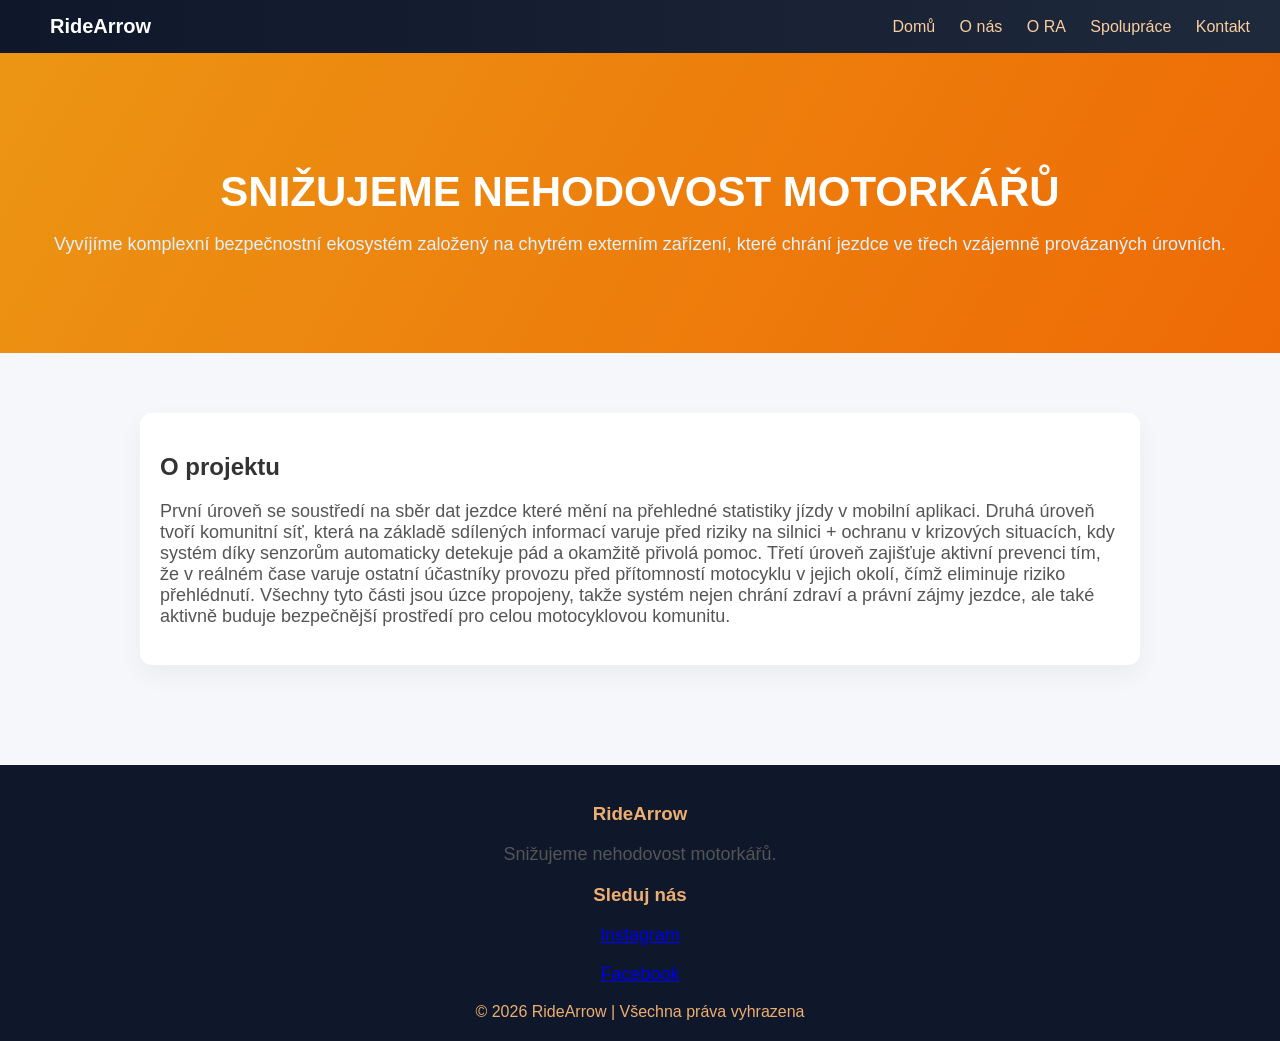
==== index.html @ ab4bf052 "Add files via upload" ====
<!DOCTYPE html>
<html lang="cs">
<head>
<meta charset="UTF-8">
<title>Domů</title>
<link rel="stylesheet" href="style.css">
</head>
<body>
<nav>
<a href="index.html"><strong>RideArrow</strong></a>
<div>
<a href="index.html">Domů</a>
<a href="o_nas.html">O nás</a>
<a href="o_ridearrow.html">O RA</a>
<a href="spoluprace.html">Spolupráce</a>
<a href="kontakt.html">Kontakt</a>
</div>
</nav>

<section class="hero">
<h1>SNIŽUJEME NEHODOVOST MOTORKÁŘŮ</h1>
<p>Vyvíjíme komplexní bezpečnostní ekosystém založený na chytrém externím zařízení, které chrání jezdce ve třech vzájemně provázaných úrovních. 
</p>
</section>

<div class="container">
<div class="card">
<h2>O projektu</h2>
<p>První úroveň se soustředí na sběr dat jezdce které mění na přehledné statistiky jízdy v mobilní aplikaci. 

Druhá úroveň tvoří komunitní síť, která na základě sdílených informací varuje před riziky na silnici + ochranu v krizových situacích, kdy systém díky senzorům automaticky detekuje pád a okamžitě přivolá pomoc. 

Třetí úroveň zajišťuje aktivní prevenci tím, že v reálném čase varuje ostatní účastníky provozu před přítomností motocyklu v jejich okolí, čímž eliminuje riziko přehlédnutí. 

Všechny tyto části jsou úzce propojeny, takže systém nejen chrání zdraví a právní zájmy jezdce, ale také aktivně buduje bezpečnější prostředí pro celou motocyklovou komunitu.</p>
</div>
</div>
<div class="images">
<img src="3.jpg" alt="">
<img src="5.jpg" alt="">
</div>
</div>

<footer>
    <div class="footer-container">
        
        <div class="footer-section">
            <h3>RideArrow</h3>
            <p>Snižujeme nehodovost motorkářů.</p>
        </div>

        <div class="footer-section">
            <h3>Sleduj nás</h3>
            <p><a href="https://www.instagram.com/ridearrow?utm_source=ig_web_button_share_sheet&igsh=ZDNlZDc0MzIxNw==">Instagram</a></p>
            <p><a href="https://www.facebook.com/61574367451487/videos/za%C5%99%C3%ADzen%C3%AD-ra-v-akci-%EF%B8%8F/1183880280383895/">Facebook</a></p>
        </div>

    </div>

    <div class="footer-bottom">
        &copy; 2026 RideArrow | Všechna práva vyhrazena
    </div>
</footer>
</body>
</html>
---- style.css ----
body {
    margin: 0;
    font-family: 'Segoe UI', Arial, sans-serif;
    background: #f5f7fa;
    color: #333;
}

nav {
    background: linear-gradient(90deg, #0f172a, #1e293b);
    padding: 15px 30px;
    display: flex;
    justify-content: space-between;
    align-items: center;
}

nav strong {
    color: white;
    font-size: 20px;
}

nav a {
    color: #facea1;
    margin-left: 20px;
    text-decoration: none;
    font-weight: 500;
    transition: 0.3s;
}

nav a:hover {
    color: #38ebf8;
}

.container {
    max-width: 1000px;
    margin: auto;
    padding: 40px 20px;
}

h1 {
    font-size: 36px;
    margin-bottom: 10px;
}

p {
    font-size: 18px;
    color: #555;
}

.hero {
    background: linear-gradient(120deg, #ec9514, #ee6a05);
    color: white;
    padding: 80px 20px;
    text-align: center;
}

.hero h1 {
    font-size: 42px;
}

.hero p {
    color: #e0f2fe;
}

.card {
    background: white;
    padding: 20px;
    border-radius: 12px;
    box-shadow: 0 10px 25px rgba(0,0,0,0.05);
    margin-top: 20px;
}

.images {
    display: flex;
    gap: 20px;
    margin-top: 20px;
}

.images img {
    width: 100%;
    max-width: 300px;
    border-radius: 10px;
    box-shadow: 0 5px 15px rgba(0,0,0,0.1);
}

footer {
    background: #0f172a;
    color: #edaf71;
    text-align: center;
    padding: 20px;
    margin-top: 40px;
}
.footer-section a {
    display: inline-block;
    transition: 0.3s;
}

.footer-section a:hover {
    transform: translateX(5px);
    color: #f5902c;
}
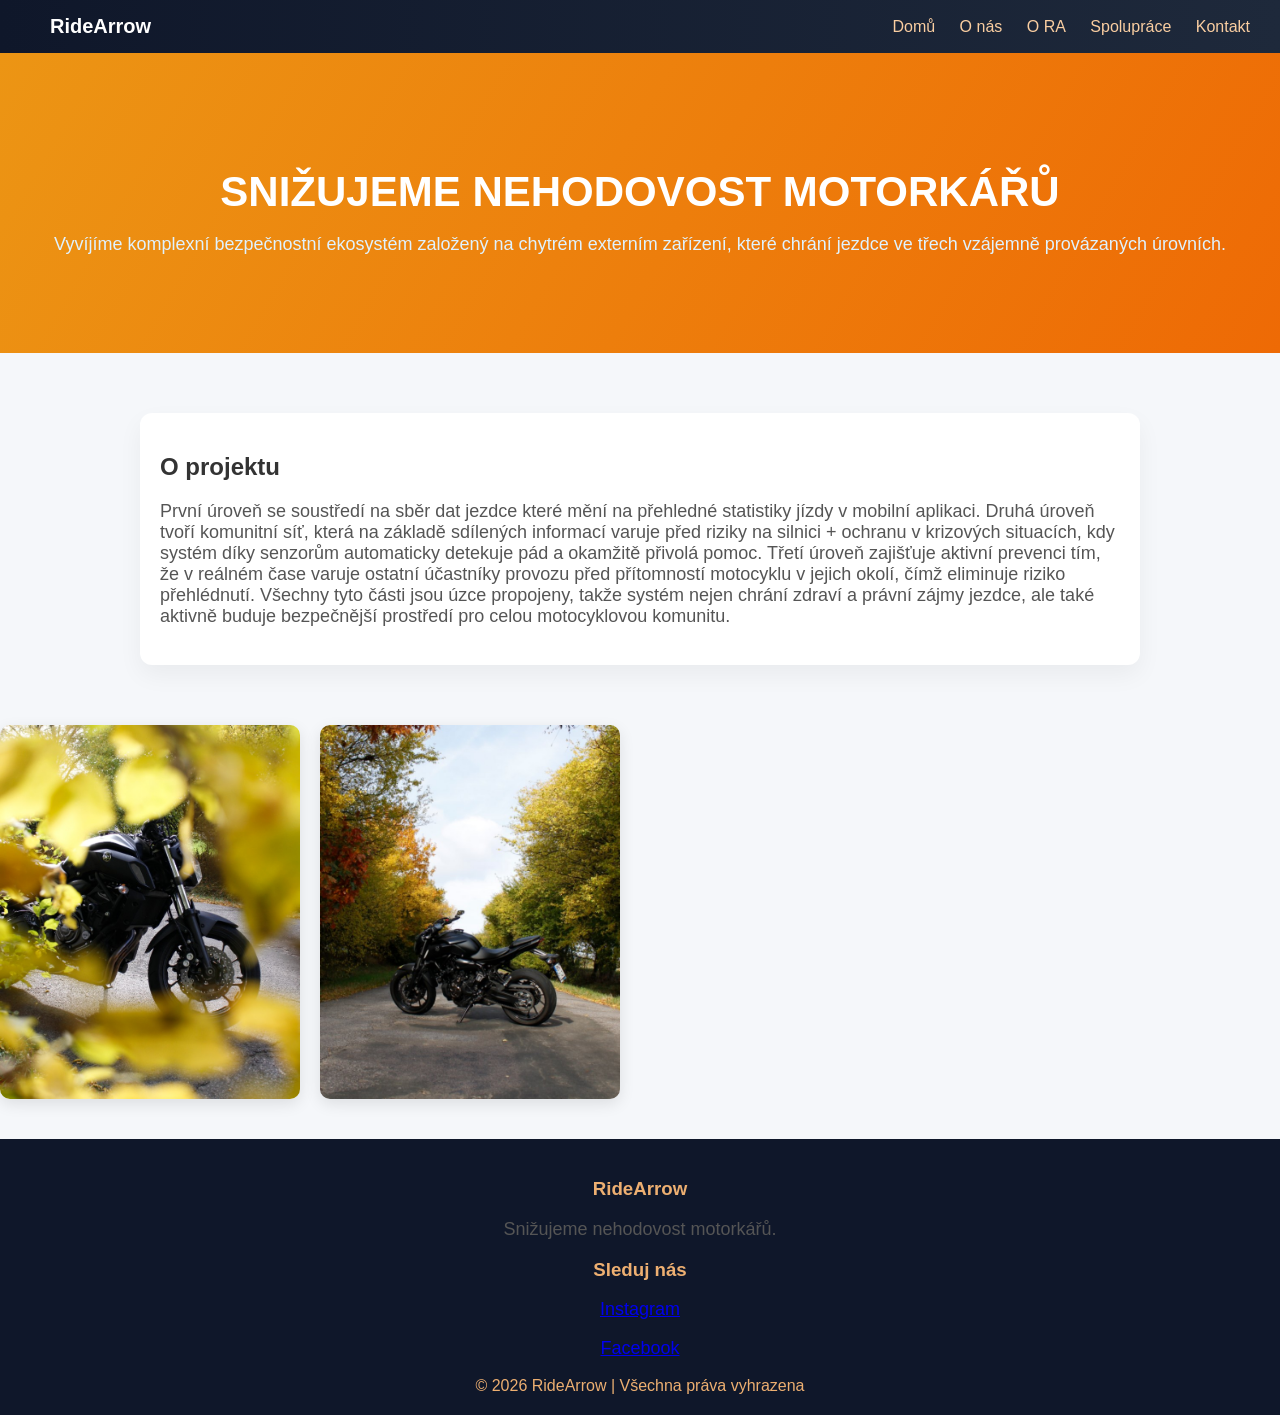
==== commit d4b3fd42: "Update index.html" ====
--- a/index.html
+++ b/index.html
@@ -37,8 +37,8 @@
 </div>
 </div>
 <div class="images">
-<img src="3.jpg" alt="">
-<img src="5.jpg" alt="">
+<img src="index.jpg" alt="">
+<img src="index1.jpg" alt="">
 </div>
 </div>
 
@@ -63,4 +63,4 @@
     </div>
 </footer>
 </body>
-</html>+</html>
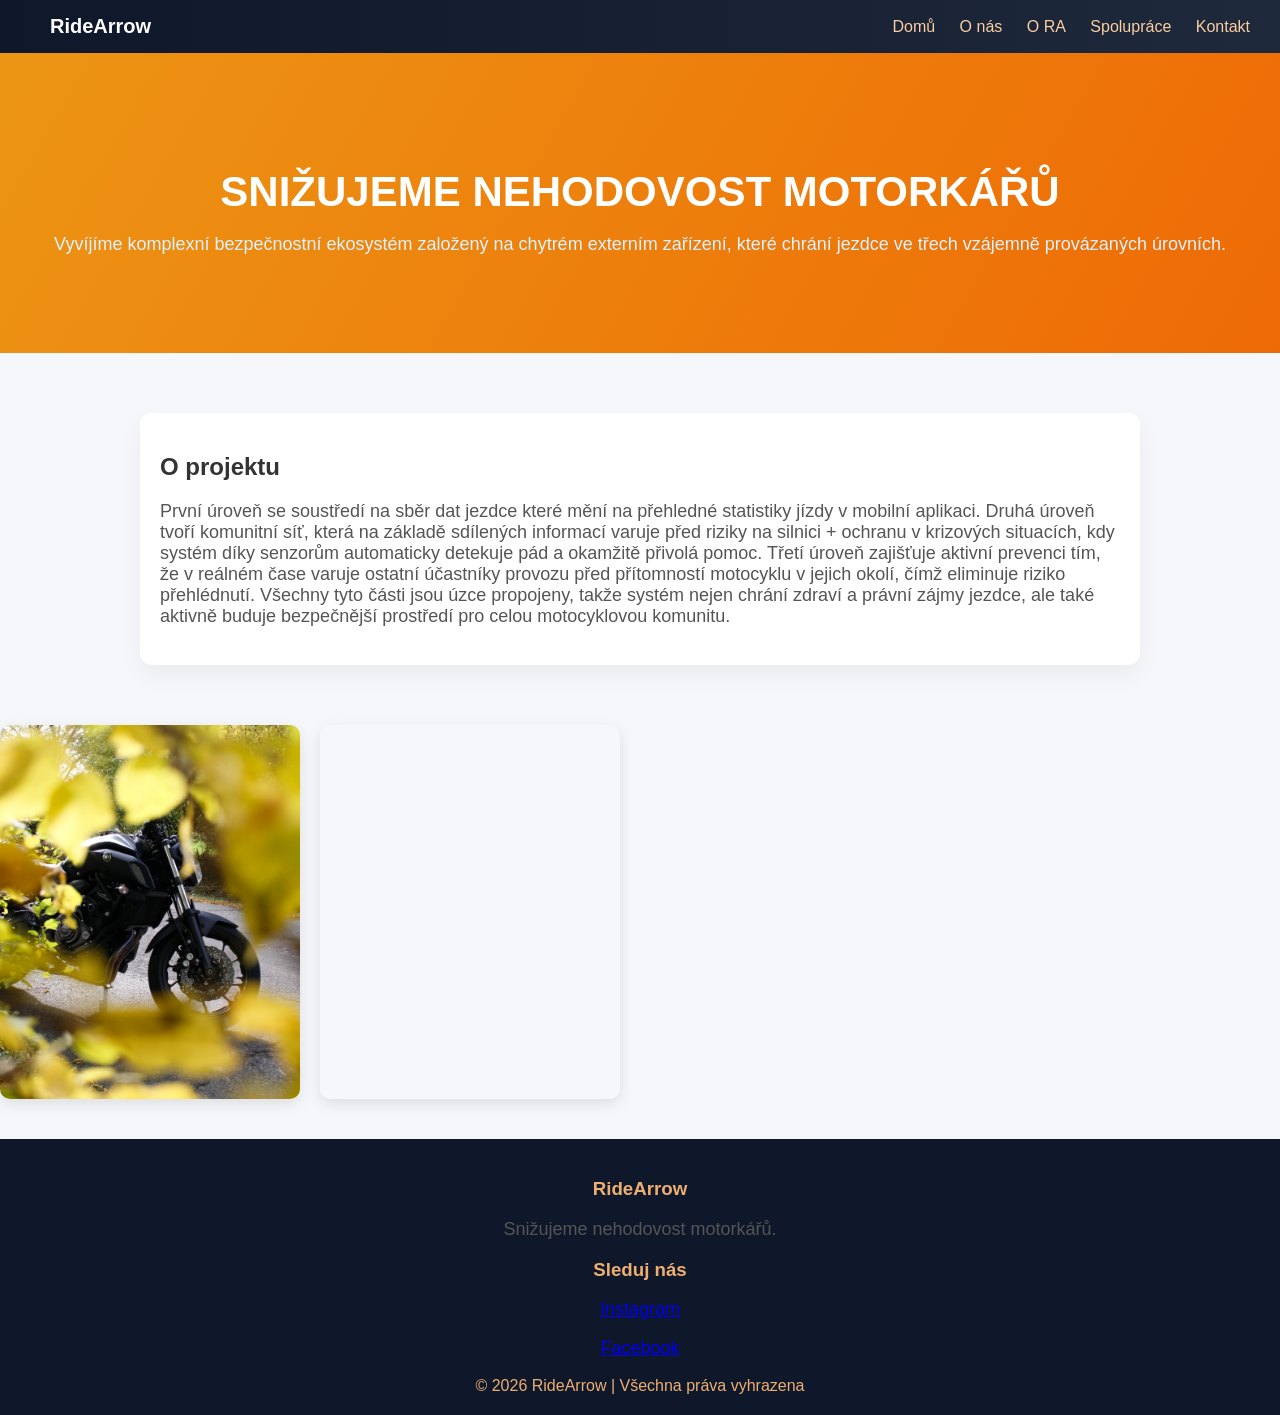
==== commit a11bc6c6: "Update index.html" ====
--- a/index.html
+++ b/index.html
@@ -1,4 +1,3 @@
-
 <!DOCTYPE html>
 <html lang="cs">
 <head>
@@ -38,7 +37,7 @@
 </div>
 <div class="images">
 <img src="index.jpg" alt="">
-<img src="index1.jpg" alt="">
+<img src="indexj.jpg" alt="">
 </div>
 </div>
 
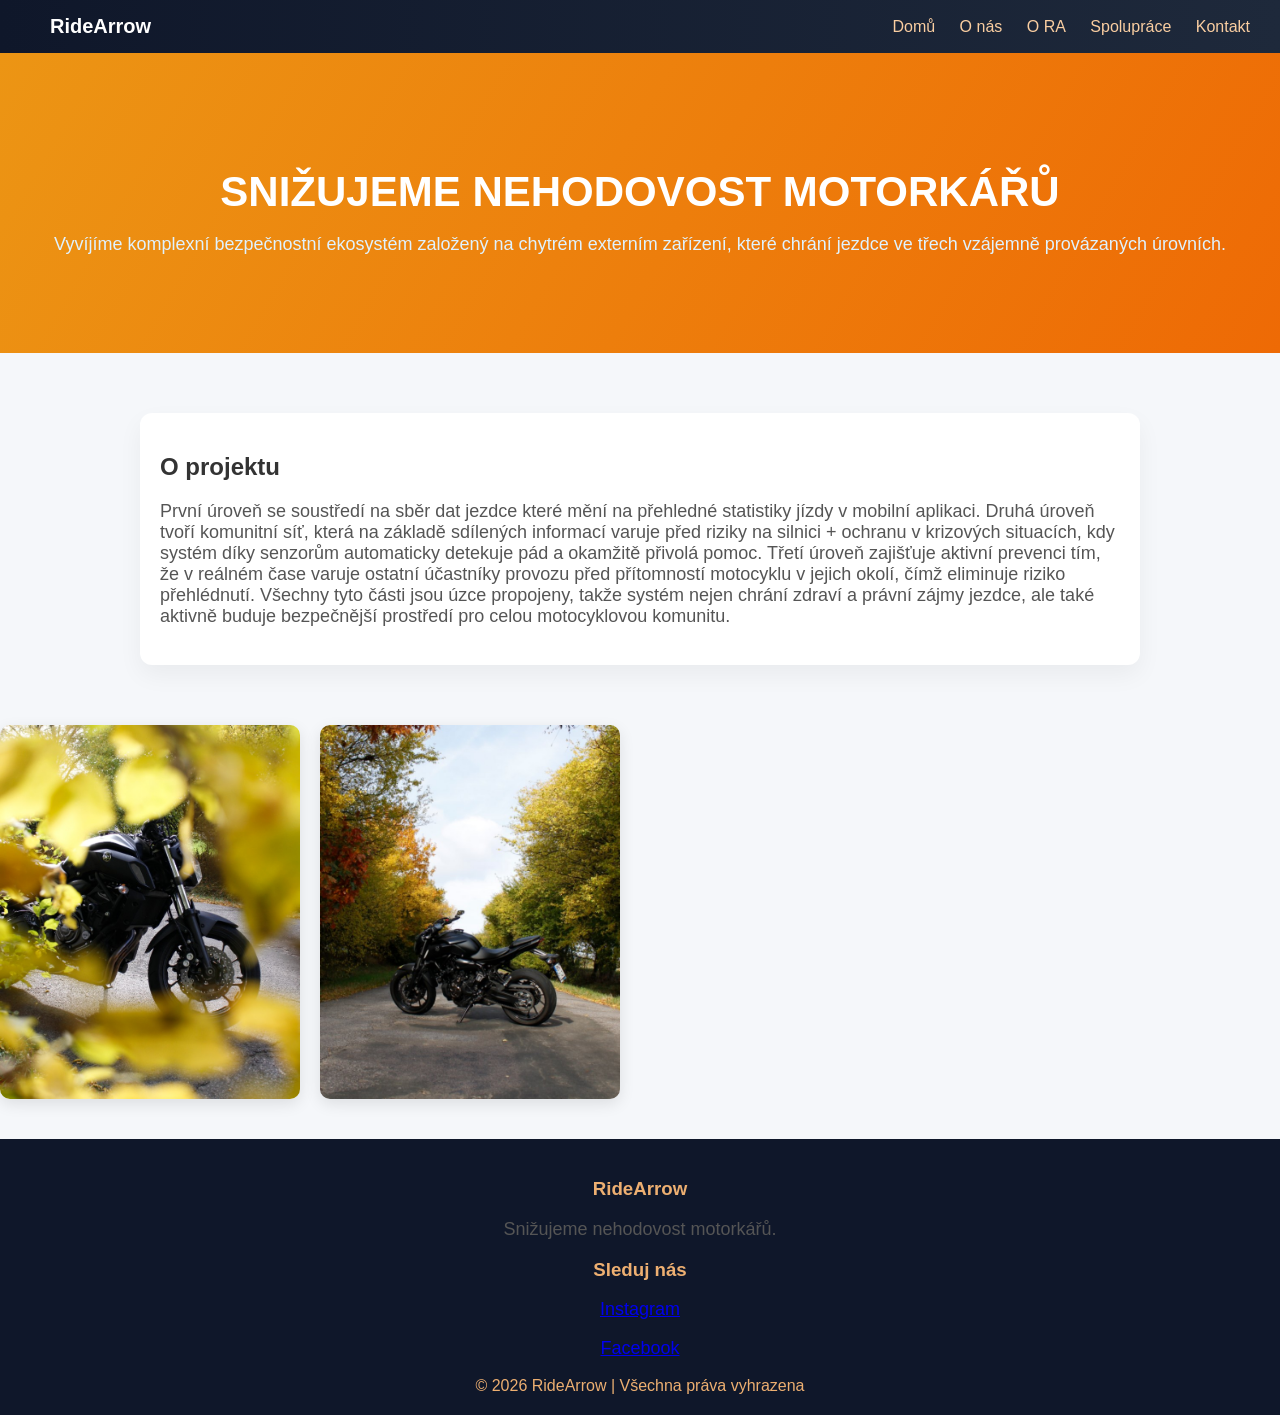
==== commit 3d27703f: "Update index.html" ====
--- a/index.html
+++ b/index.html
@@ -37,7 +37,7 @@
 </div>
 <div class="images">
 <img src="index.jpg" alt="">
-<img src="indexj.jpg" alt="">
+<img src="index1.jpg" alt="">
 </div>
 </div>
 
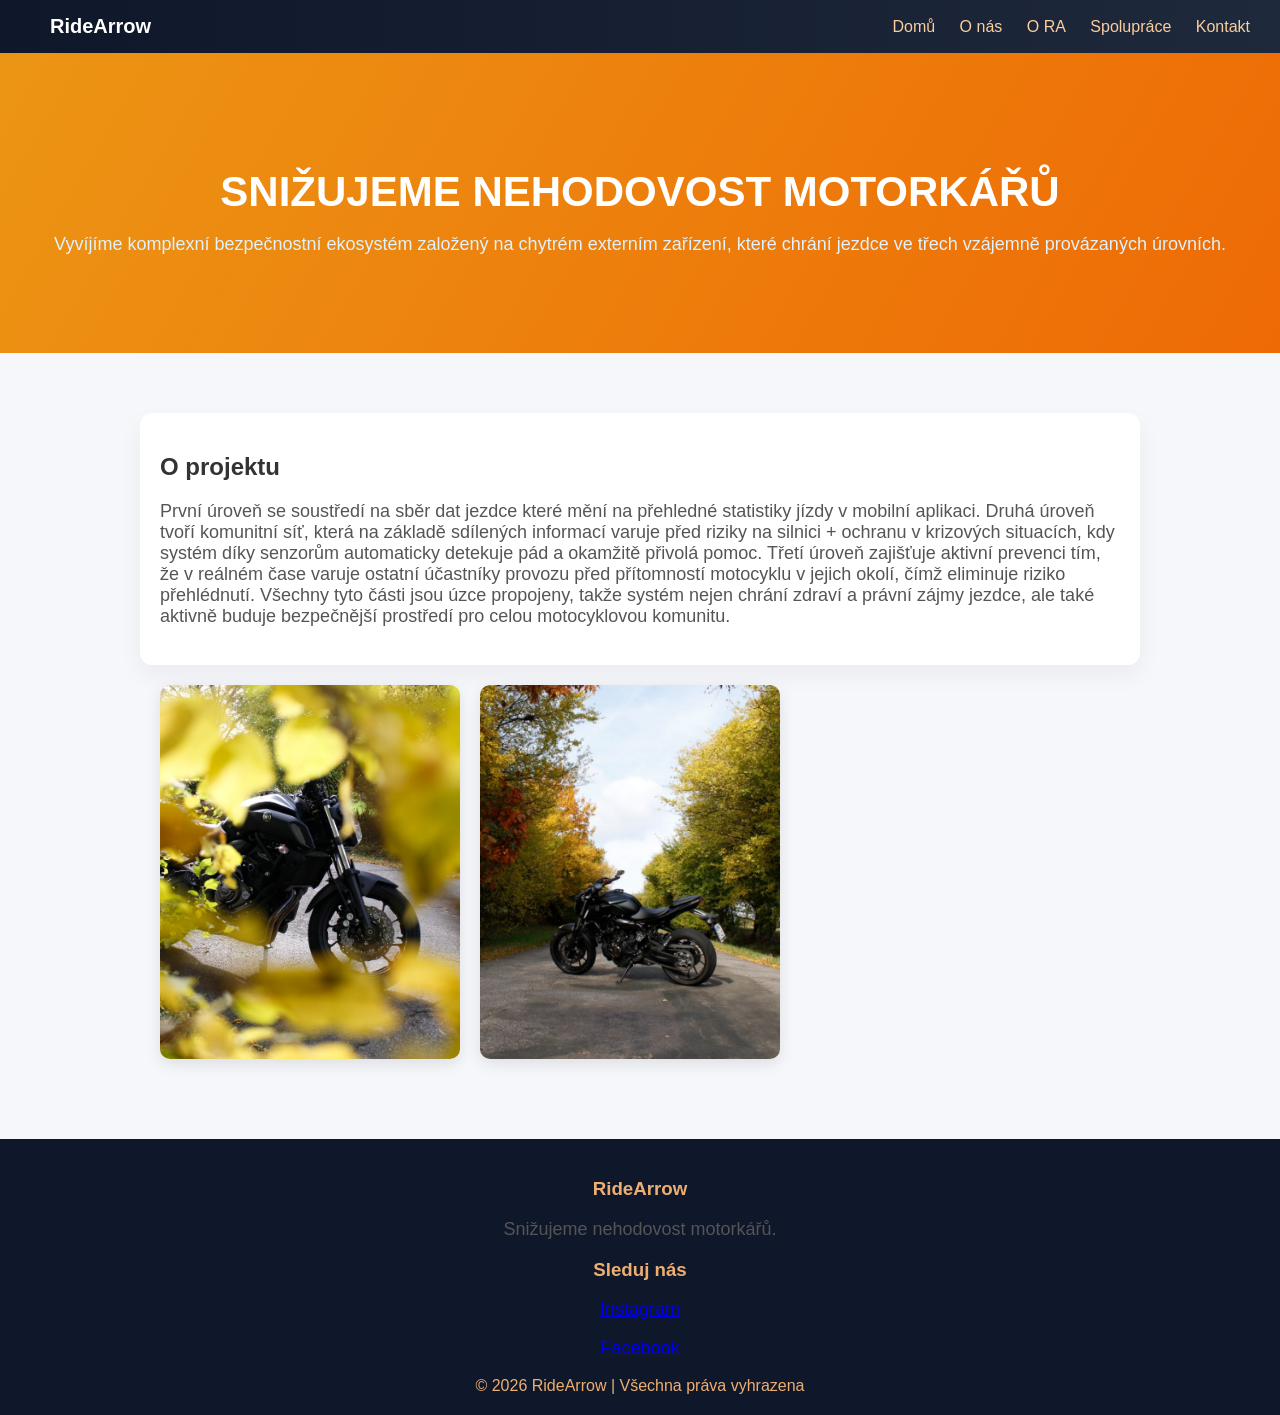
==== commit 6f8bc162: "Update index.html" ====
--- a/index.html
+++ b/index.html
@@ -34,10 +34,10 @@
 
 Všechny tyto části jsou úzce propojeny, takže systém nejen chrání zdraví a právní zájmy jezdce, ale také aktivně buduje bezpečnější prostředí pro celou motocyklovou komunitu.</p>
 </div>
-</div>
-<div class="images">
+    <div class="images">
 <img src="index.jpg" alt="">
 <img src="index1.jpg" alt="">
+</div>
 </div>
 </div>
 
--- a/style.css
+++ b/style.css
@@ -73,6 +73,7 @@
     display: flex;
     gap: 20px;
     margin-top: 20px;
+    margin-left: 20px;
 }
 
 .images img {
@@ -97,4 +98,4 @@
 .footer-section a:hover {
     transform: translateX(5px);
     color: #f5902c;
-}+}
